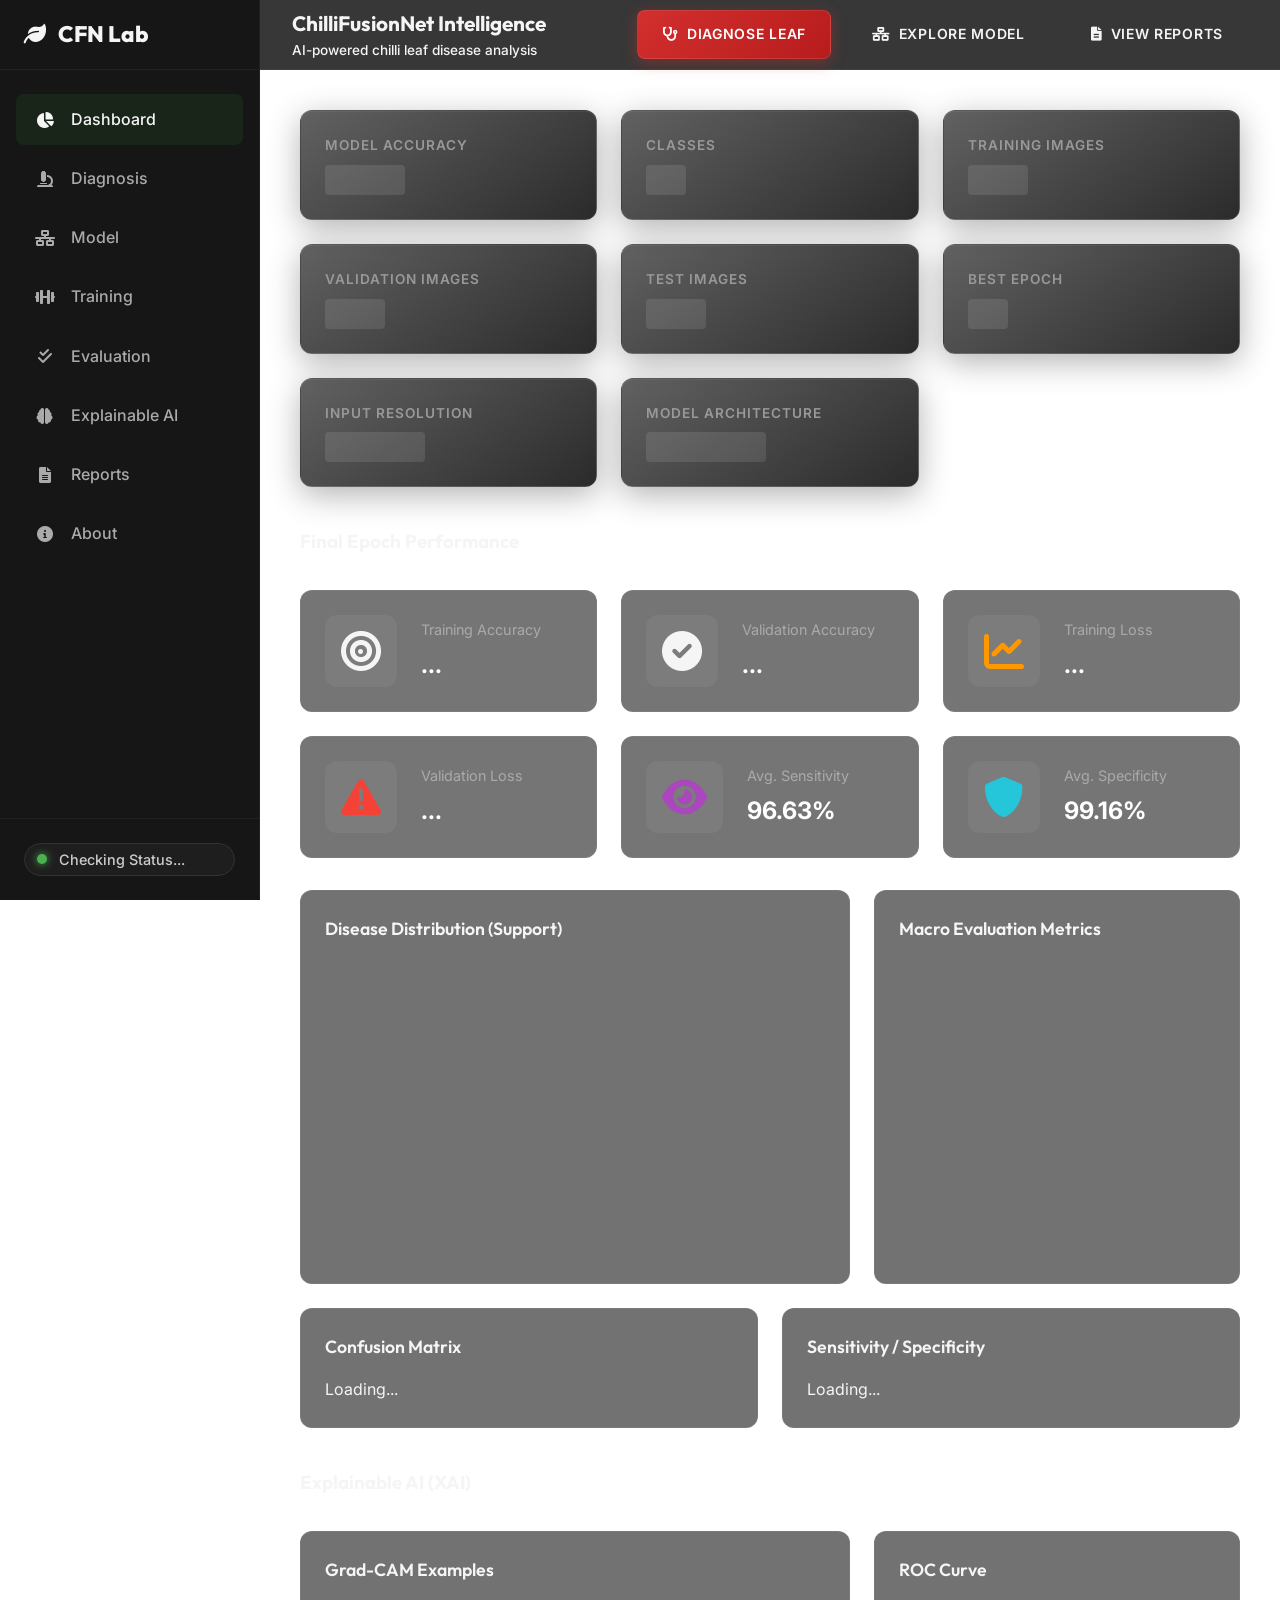
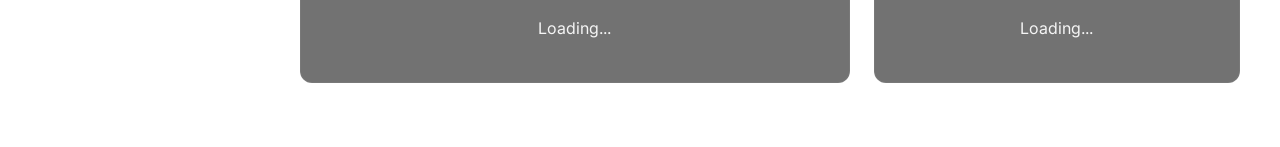
==== chillifusionnet_app/frontend/dashboard.html @ 84f96295 "first commit" ====
<!DOCTYPE html>
<html lang="en">
<head>
    <meta charset="UTF-8">
    <meta name="viewport" content="width=device-width, initial-scale=1.0">
    <title>ChilliFusionNet Intelligence Dashboard</title>
    <link href="https://fonts.googleapis.com/css2?family=Inter:wght@300;400;500;600;700&family=Outfit:wght@400;600;800&display=swap" rel="stylesheet">
    <link href="https://cdnjs.cloudflare.com/ajax/libs/font-awesome/6.0.0/css/all.min.css" rel="stylesheet">
    <script src="https://cdn.jsdelivr.net/npm/chart.js"></script>
    <link rel="stylesheet" href="css/style.css">
    <link rel="stylesheet" href="css/dashboard.css">
</head>
<body>
    <div class="dashboard-layout">
        <!-- Sidebar -->
        <aside class="sidebar" id="sidebar">
            <div class="sidebar-header">
                <a href="index.html" class="sidebar-brand">
                    <i class="fas fa-leaf"></i> CFN Lab
                </a>
                <button class="mobile-close" id="mobile-close"><i class="fas fa-times"></i></button>
            </div>
            <nav class="sidebar-nav">
                <a href="dashboard.html" class="nav-item active" aria-current="page"><i class="fas fa-chart-pie" aria-hidden="true"></i> Dashboard</a>
                <a href="diagnosis.html" class="nav-item"><i class="fas fa-microscope" aria-hidden="true"></i> Diagnosis</a>
                <a href="model.html" class="nav-item"><i class="fas fa-network-wired" aria-hidden="true"></i> Model</a>
                <a href="#" class="nav-item"><i class="fas fa-dumbbell" aria-hidden="true"></i> Training</a>
                <a href="#" class="nav-item"><i class="fas fa-check-double" aria-hidden="true"></i> Evaluation</a>
                <a href="#" class="nav-item"><i class="fas fa-brain" aria-hidden="true"></i> Explainable AI</a>
                <a href="reports.html" class="nav-item"><i class="fas fa-file-alt" aria-hidden="true"></i> Reports</a>
                <a href="index.html#about" class="nav-item mt-auto"><i class="fas fa-info-circle" aria-hidden="true"></i> About</a>
            </nav>
            <div class="sidebar-footer">
                <div class="status-indicator">
                    <div class="status-dot online"></div>
                    <span id="model-status-text">Checking Status...</span>
                </div>
            </div>
        </aside>

        <!-- Main Wrapper -->
        <div class="main-wrapper">
            <!-- Top Navigation -->
            <header class="topbar">
                <button class="mobile-toggle" id="mobile-toggle"><i class="fas fa-bars"></i></button>
                <div class="topbar-title">
                    <h1>ChilliFusionNet Intelligence</h1>
                    <p class="topbar-subtitle">AI-powered chilli leaf disease analysis</p>
                </div>
                <div class="topbar-actions">
                    <!-- Quick Actions -->
                    <a href="diagnosis.html" class="btn btn-primary btn-sm"><i class="fas fa-stethoscope"></i> Diagnose Leaf</a>
                    <a href="model.html" class="btn btn-secondary btn-sm"><i class="fas fa-network-wired"></i> Explore Model</a>
                    <a href="reports.html" class="btn btn-secondary btn-sm"><i class="fas fa-file-alt"></i> View Reports</a>
                </div>
            </header>

            <!-- Dashboard Content -->
            <main class="dashboard-content">
                <!-- Top Metric Cards -->
                <div class="metrics-grid">
                    <div class="metric-card"><span class="metric-title">Model Accuracy</span><span class="metric-value" id="val-accuracy"><div class="skeleton-text" style="width: 80px; height: 30px;"></div></span></div>
                    <div class="metric-card"><span class="metric-title">Classes</span><span class="metric-value" id="val-classes"><div class="skeleton-text" style="width: 40px; height: 30px;"></div></span></div>
                    <div class="metric-card"><span class="metric-title">Training Images</span><span class="metric-value" id="val-train-img"><div class="skeleton-text" style="width: 60px; height: 30px;"></div></span></div>
                    <div class="metric-card"><span class="metric-title">Validation Images</span><span class="metric-value" id="val-val-img"><div class="skeleton-text" style="width: 60px; height: 30px;"></div></span></div>
                    <div class="metric-card"><span class="metric-title">Test Images</span><span class="metric-value" id="val-test-img"><div class="skeleton-text" style="width: 60px; height: 30px;"></div></span></div>
                    <div class="metric-card"><span class="metric-title">Best Epoch</span><span class="metric-value" id="val-best-epoch"><div class="skeleton-text" style="width: 40px; height: 30px;"></div></span></div>
                    <div class="metric-card"><span class="metric-title">Input Resolution</span><span class="metric-value" id="val-resolution"><div class="skeleton-text" style="width: 100px; height: 30px;"></div></span></div>
                    <div class="metric-card"><span class="metric-title">Model Architecture</span><span class="metric-value" id="val-architecture" style="font-size: 1.1rem;"><div class="skeleton-text" style="width: 120px; height: 30px;"></div></span></div>
                </div>

                <!-- Final Analytics Cards -->
                <h3 class="section-heading mt-2">Final Epoch Performance</h3>
                <div class="analytics-cards">
                    <div class="analytics-card">
                        <i class="fas fa-bullseye card-icon"></i>
                        <div><span class="ac-title">Training Accuracy</span><span class="ac-val" id="fin-train-acc">...</span></div>
                    </div>
                    <div class="analytics-card">
                        <i class="fas fa-check-circle card-icon"></i>
                        <div><span class="ac-title">Validation Accuracy</span><span class="ac-val" id="fin-val-acc">...</span></div>
                    </div>
                    <div class="analytics-card">
                        <i class="fas fa-chart-line card-icon" style="color: #ff9800;"></i>
                        <div><span class="ac-title">Training Loss</span><span class="ac-val" id="fin-train-loss">...</span></div>
                    </div>
                    <div class="analytics-card">
                        <i class="fas fa-exclamation-triangle card-icon" style="color: #f44336;"></i>
                        <div><span class="ac-title">Validation Loss</span><span class="ac-val" id="fin-val-loss">...</span></div>
                    </div>
                    <div class="analytics-card">
                        <i class="fas fa-eye card-icon" style="color: #ab47bc;"></i>
                        <div><span class="ac-title">Avg. Sensitivity</span><span class="ac-val" id="fin-avg-sensitivity">96.63%</span></div>
                    </div>
                    <div class="analytics-card">
                        <i class="fas fa-shield-alt card-icon" style="color: #26c6da;"></i>
                        <div><span class="ac-title">Avg. Specificity</span><span class="ac-val" id="fin-avg-specificity">99.16%</span></div>
                    </div>
                </div>

                <!-- Charts Row -->
                <div class="panels-grid">
                    <!-- Disease Distribution -->
                    <div class="panel">
                        <div class="panel-header">
                            <h3 class="panel-title">Disease Distribution (Support)</h3>
                        </div>
                        <div class="panel-content chart-container">
                            <canvas id="distribution-chart"></canvas>
                        </div>
                    </div>
                    <!-- Evaluation List -->
                    <div class="panel">
                        <div class="panel-header">
                            <h3 class="panel-title">Macro Evaluation Metrics</h3>
                        </div>
                        <div class="panel-content">
                            <ul class="metrics-list" id="metrics-list-ui"></ul>
                        </div>
                    </div>
                </div>

                <!-- Complex Eval Row -->
                <div class="panels-grid-even">
                    <!-- Confusion Matrix Summary -->
                    <div class="panel">
                        <div class="panel-header"><h3 class="panel-title">Confusion Matrix</h3></div>
                        <div class="panel-content table-responsive" id="cm-preview">Loading...</div>
                    </div>
                    <!-- Sensitivity / Specificity -->
                    <div class="panel">
                        <div class="panel-header"><h3 class="panel-title">Sensitivity / Specificity</h3></div>
                        <div class="panel-content table-responsive" id="sens-preview">Loading...</div>
                    </div>
                </div>

                <!-- Explainability Row -->
                <h3 class="section-heading mt-2">Explainable AI (XAI)</h3>
                <div class="panels-grid">
                    <div class="panel">
                        <div class="panel-header"><h3 class="panel-title">Grad-CAM Examples</h3></div>
                        <div class="panel-content image-container">
                            <img id="gradcam-image" src="" alt="Grad-CAM" style="display: none;">
                            <p id="gradcam-na">Loading...</p>
                        </div>
                    </div>
                    <div class="panel">
                        <div class="panel-header"><h3 class="panel-title">ROC Curve</h3></div>
                        <div class="panel-content image-container">
                            <img id="roc-image" src="" alt="ROC Curve" style="display: none;">
                            <p id="roc-na">Loading...</p>
                        </div>
                    </div>
                </div>
            </main>
        </div>
    </div>
    <script src="js/api.js"></script>
    <script src="js/app.js"></script>
    <script src="js/dashboard.js"></script>
</body>
</html>
---- chillifusionnet_app/frontend/css/style.css ----
/* 
  ChilliFusionNet Design System 
  Theme: CHILLI + AGRICULTURE + AI 
*/

:root {
    /* Colors - Premium Agricultural AI Theme */
    --chilli-red: #D32F2F;
    --chilli-red-hover: #E53935;
    --deep-green: #1B5E20;
    --light-green: #4CAF50;
    --dark-charcoal: #121212;
    --dark-surface: #1E1E1E;
    --warm-cream: #FDFBF7;
    --text-muted: #A0AAB2;
    --text-light: #F5F5F5;
    
    /* Glassmorphism */
    --glass-bg: rgba(30, 30, 30, 0.6);
    --glass-border: rgba(255, 255, 255, 0.08);
    --glass-shadow: 0 8px 32px 0 rgba(0, 0, 0, 0.3);
    
    /* Gradients */
    --gradient-primary: linear-gradient(135deg, var(--light-green), var(--chilli-red));
    
    /* Layout */
    --border-radius: 12px;
    --border-radius-lg: 16px;
    --transition-speed: 0.3s;
    
    /* Font */
    --font-primary: 'Inter', -apple-system, BlinkMacSystemFont, "Segoe UI", Roboto, sans-serif;
    --font-display: 'Outfit', -apple-system, BlinkMacSystemFont, sans-serif;
}

* {
    box-sizing: border-box;
}

body {
    margin: 0;
    padding: 0;
    font-family: var(--font-primary);
    background-color: var(--dark-charcoal);
    color: var(--text-light);
    line-height: 1.6;
    overflow-x: hidden;
}

h1, h2, h3, h4, h5, h6 {
    font-family: var(--font-display);
    margin-top: 0;
}

a {
    text-decoration: none;
    color: inherit;
}

ul {
    list-style: none;
    padding: 0;
    margin: 0;
}

.container {
    width: 100%;
    max-width: 1440px;
    margin: 0 auto;
    padding: 0 clamp(16px, 4vw, 48px);
}

img, video {
    max-width: 100%;
    height: auto;
}

/* Glassmorphism Card */
.glass-card {
    background: linear-gradient(145deg, rgba(30, 30, 30, 0.7), rgba(18, 18, 18, 0.9));
    backdrop-filter: blur(16px);
    -webkit-backdrop-filter: blur(16px);
    border: 1px solid var(--glass-border);
    border-radius: var(--border-radius-lg);
    padding: 2rem;
    box-shadow: 0 8px 32px 0 rgba(0, 0, 0, 0.5), inset 0 1px 0 rgba(255, 255, 255, 0.1);
    transition: transform 0.4s ease, box-shadow 0.4s ease;
}

.btn {
    display: inline-flex;
    align-items: center;
    justify-content: center;
    gap: 0.5rem;
    padding: 0.75rem 1.5rem;
    border-radius: 8px;
    font-weight: 600;
    cursor: pointer;
    border: 1px solid transparent;
    transition: var(--transition-speed) ease;
    text-transform: uppercase;
    letter-spacing: 0.05em;
    font-size: 0.875rem;
    min-height: 44px; /* Touch friendly */
}

.btn-primary {
    background: linear-gradient(135deg, var(--chilli-red), #B71C1C);
    color: #fff;
    box-shadow: 0 4px 15px rgba(211, 47, 47, 0.4);
    border: 1px solid rgba(255, 255, 255, 0.1);
}

.btn-primary:hover {
    background: linear-gradient(135deg, var(--chilli-red-hover), var(--chilli-red));
    box-shadow: 0 6px 20px rgba(211, 47, 47, 0.6);
    transform: translateY(-2px);
}

.btn-block {
    display: flex;
    width: 100%;
}

/* Utilities */
.text-chilli-red { color: var(--chilli-red); }
.text-green { color: var(--light-green); }
.bg-green { background-color: var(--light-green); }
.bg-blue { background-color: #3b82f6; }
.text-gradient {
    background: var(--gradient-primary);
    -webkit-background-clip: text;
    -webkit-text-fill-color: transparent;
    background-clip: text;
}
.sr-only {
    position: absolute;
    width: 1px;
    height: 1px;
    padding: 0;
    margin: -1px;
    overflow: hidden;
    clip: rect(0, 0, 0, 0);
    border: 0;
}
.hidden { display: none !important; }

/* ---------------- Navbar Styles ---------------- */
.navbar {
    position: fixed;
    top: 0;
    left: 0;
    width: 100%;
    z-index: 50;
    transition: all var(--transition-speed) ease;
    border-bottom: 1px solid transparent;
}
.navbar.bg-transparent {
    background: transparent;
}
.navbar.bg-dark-bg\/90 {
    background: rgba(18, 18, 18, 0.9);
    backdrop-filter: blur(10px);
    -webkit-backdrop-filter: blur(10px);
    border-bottom: 1px solid var(--glass-border);
    box-shadow: var(--glass-shadow);
}
.navbar-container {
    display: flex;
    justify-content: space-between;
    align-items: center;
    height: 80px;
}
.navbar-brand {
    display: flex;
    align-items: center;
}
.nav-logo {
    display: flex;
    align-items: center;
    gap: 0.5rem;
}
.nav-logo-icon {
    font-size: 1.5rem;
    transition: transform var(--transition-speed);
}
.nav-logo:hover .nav-logo-icon {
    transform: scale(1.1);
}
.nav-logo-text {
    font-size: 1.5rem;
    font-weight: 700;
    letter-spacing: -0.025em;
}
.navbar-menu {
    display: flex;
    gap: 2rem;
    align-items: center;
}
.nav-link {
    font-size: 0.875rem;
    font-weight: 500;
    color: var(--text-light);
    transition: color var(--transition-speed);
}
.nav-link:hover, .nav-link.active {
    color: var(--chilli-red);
}
.navbar-actions {
    display: flex;
    align-items: center;
    gap: 1rem;
}
.status-indicator {
    display: flex;
    align-items: center;
    gap: 0.5rem;
    padding: 0.25rem 0.75rem;
    background: var(--dark-surface);
    border-radius: 9999px;
    border: 1px solid #333;
}
.status-dot {
    width: 10px;
    height: 10px;
    background: var(--light-green);
    border-radius: 50%;
}
.status-text {
    font-size: 0.75rem;
    font-weight: 600;
    color: #ccc;
    text-transform: uppercase;
    letter-spacing: 0.05em;
}
.mobile-menu-btn {
    background: none;
    border: none;
    color: var(--text-light);
    font-size: 1.5rem;
    cursor: pointer;
}
.mobile-menu-panel {
    background: rgba(18, 18, 18, 0.95);
    backdrop-filter: blur(12px);
    -webkit-backdrop-filter: blur(12px);
    border-bottom: 1px solid var(--glass-border);
    position: absolute;
    width: 100%;
    padding: 1rem;
}
.mobile-nav-link {
    display: block;
    padding: 0.75rem 1rem;
    font-size: 1rem;
    font-weight: 500;
    border-radius: var(--border-radius);
}
.mobile-nav-link:hover {
    background: var(--dark-surface);
}
.mobile-nav-cta {
    margin-top: 1rem;
    padding-top: 1rem;
    border-top: 1px solid #333;
}
@media (min-width: 768px) {
    .hidden-desktop { display: none !important; }
}
@media (max-width: 767px) {
    .hidden-mobile { display: none !important; }
}

/* ---------------- Footer Styles ---------------- */
.global-footer {
    background: var(--dark-charcoal);
    border-top: 1px solid #333;
    padding: 4rem 0 2rem;
    position: relative;
    overflow: hidden;
}
.footer-glow {
    position: absolute;
    top: 0;
    left: 50%;
    transform: translateX(-50%);
    width: 75%;
    height: 4px;
    background: var(--gradient-primary);
    opacity: 0.2;
}
.footer-grid {
    display: grid;
    grid-template-columns: 1fr;
    gap: 3rem;
    margin-bottom: 3rem;
}
@media (min-width: 768px) {
    .footer-grid { grid-template-columns: 2fr 1fr 1fr; }
}
.footer-logo {
    display: inline-flex;
    align-items: center;
    gap: 0.5rem;
    margin-bottom: 1rem;
}
.footer-logo-icon {
    font-size: 2rem;
    transition: transform var(--transition-speed);
}
.footer-logo:hover .footer-logo-icon {
    transform: rotate(12deg);
}
.footer-logo-text {
    font-size: 1.875rem;
    font-weight: 700;
    letter-spacing: -0.025em;
}
.footer-desc {
    color: var(--text-muted);
    font-size: 0.875rem;
    margin-bottom: 1.5rem;
    max-width: 400px;
}
.footer-socials {
    display: flex;
    gap: 1rem;
}
.social-link {
    width: 40px;
    height: 40px;
    border-radius: 50%;
    background: var(--dark-surface);
    display: flex;
    align-items: center;
    justify-content: center;
    color: var(--text-muted);
    border: 1px solid #333;
    transition: all var(--transition-speed);
}
.social-link:hover {
    background: var(--chilli-red);
    color: #fff;
    border-color: transparent;
}
.footer-title {
    font-size: 0.875rem;
    text-transform: uppercase;
    letter-spacing: 0.05em;
    margin-bottom: 1.5rem;
}
.footer-links li {
    margin-bottom: 0.75rem;
}
.footer-links a {
    color: var(--text-muted);
    font-size: 0.875rem;
    transition: color var(--transition-speed);
    display: flex;
    align-items: center;
    gap: 0.5rem;
}
.footer-links a:hover {
    color: var(--chilli-red);
}
.tech-dot {
    width: 6px;
    height: 6px;
    border-radius: 50%;
    display: inline-block;
}
.footer-links.tech-links li {
    display: flex;
    align-items: center;
    gap: 0.5rem;
    color: var(--text-muted);
    font-size: 0.875rem;
}
.footer-bottom {
    padding-top: 2rem;
    border-top: 1px solid #333;
    display: flex;
    flex-direction: column;
    align-items: center;
    gap: 1rem;
}
@media (min-width: 768px) {
    .footer-bottom {
        flex-direction: row;
        justify-content: space-between;
    }
}
.copyright-text {
    color: var(--text-muted);
    font-size: 0.875rem;
    margin: 0;
}
.built-with {
    color: #888;
    font-size: 0.75rem;
    margin: 0;
}


/* ---------------- AI Analysis Loader ---------------- */
.loader-overlay {
    position: fixed;
    top: 0;
    left: 0;
    width: 100%;
    height: 100%;
    background: rgba(18, 18, 18, 0.85);
    backdrop-filter: blur(16px);
    -webkit-backdrop-filter: blur(16px);
    z-index: 9999;
    display: flex;
    justify-content: center;
    align-items: center;
    transition: opacity 0.4s ease, visibility 0.4s;
    opacity: 1;
    visibility: visible;
}

.loader-overlay.hidden {
    opacity: 0;
    visibility: hidden;
    pointer-events: none;
}

.loader-content {
    display: flex;
    flex-direction: column;
    align-items: center;
    text-align: center;
    padding: 2rem;
}

/* Floating Real Chilli Animation */
.loader-visual-container {
    position: relative;
    width: 180px;
    height: 180px;
    margin-bottom: 2rem;
    display: flex;
    justify-content: center;
    align-items: center;
}

.loader-glow {
    position: absolute;
    top: 50%;
    left: 50%;
    transform: translate(-50%, -50%);
    width: 100%;
    height: 100%;
    background: radial-gradient(circle, rgba(211, 47, 47, 0.3) 0%, rgba(0, 0, 0, 0) 70%);
    border-radius: 50%;
    animation: glow-pulse 3s ease-in-out infinite;
    z-index: 1;
}

.loader-real-chilli {
    position: relative;
    z-index: 2;
    width: 140px;
    height: auto;
    object-fit: contain;
    border-radius: 20px; /* if it is not fully transparent */
    box-shadow: 0 10px 30px rgba(0,0,0,0.5);
    animation: float-chilli 4s ease-in-out infinite;
}

@keyframes float-chilli {
    0% { transform: translateY(0) rotate(-2deg) scale(1); }
    50% { transform: translateY(-15px) rotate(2deg) scale(1.05); }
    100% { transform: translateY(0) rotate(-2deg) scale(1); }
}

@keyframes glow-pulse {
    0% { opacity: 0.5; transform: translate(-50%, -50%) scale(1); }
    50% { opacity: 1; transform: translate(-50%, -50%) scale(1.2); }
    100% { opacity: 0.5; transform: translate(-50%, -50%) scale(1); }
}

/* Reduced Motion Support */
@media (prefers-reduced-motion: reduce) {
    .loader-real-chilli {
        animation: none !important;
        transform: none !important;
    }
    .loader-glow {
        animation: none !important;
    }
}

.loader-title {
    font-size: 2rem;
    color: #fff;
    margin-bottom: 0.5rem;
    letter-spacing: 0.05em;
}

.loader-subtitle {
    font-size: 1.125rem;
    margin-bottom: 1.5rem;
}

.loader-status-container {
    display: inline-flex;
    align-items: center;
    gap: 0.75rem;
    padding: 0.75rem 1.5rem;
    background: var(--dark-surface);
    border: 1px solid #333;
    border-radius: 9999px;
    box-shadow: 0 4px 15px rgba(0,0,0,0.3);
}

.loader-dynamic-text {
    font-size: 0.875rem;
    font-weight: 500;
    color: var(--text-light);
}

.status-icon {
    font-size: 1rem;
}

.skeleton-text { background: rgba(255, 255, 255, 0.1); border-radius: 4px; animation: skeleton-pulse 1.5s infinite; } @keyframes skeleton-pulse { 0% { opacity: 0.5; } 50% { opacity: 1; } 100% { opacity: 0.5; } }

/* Accessibility Updates */
*:focus-visible { outline: 2px solid var(--chilli-red); outline-offset: 2px; }
.mobile-nav-link.active { color: var(--chilli-red); }
---- chillifusionnet_app/frontend/css/dashboard.css ----
/* dashboard.css */

:root {
    --sidebar-width: 260px;
    --sidebar-bg: rgba(18, 18, 18, 0.98);
    --topbar-height: 70px;
}

body {
    background-color: var(--dark-bg);
    margin: 0;
    overflow-x: hidden;
}

.dashboard-layout {
    display: flex;
    min-height: 100vh;
}

/* Sidebar */
.sidebar {
    width: var(--sidebar-width);
    background: var(--sidebar-bg);
    border-right: 1px solid rgba(255, 255, 255, 0.05);
    display: flex;
    flex-direction: column;
    position: fixed;
    height: 100vh;
    z-index: 1000;
    transition: transform 0.3s ease;
}

.sidebar-header {
    height: var(--topbar-height);
    display: flex;
    align-items: center;
    justify-content: space-between;
    padding: 0 1.5rem;
    border-bottom: 1px solid rgba(255, 255, 255, 0.05);
}

.sidebar-brand {
    font-family: 'Outfit', sans-serif;
    font-size: 1.4rem;
    font-weight: 800;
    color: var(--light-text);
    text-decoration: none;
    display: flex;
    align-items: center;
    gap: 0.75rem;
}

.sidebar-brand i { color: var(--primary-green); }

.mobile-close {
    display: none;
    background: none;
    border: none;
    color: #aaa;
    font-size: 1.2rem;
    cursor: pointer;
}

.sidebar-nav {
    padding: 1.5rem 1rem;
    display: flex;
    flex-direction: column;
    gap: 0.5rem;
    flex-grow: 1;
    overflow-y: auto;
}

.nav-item {
    display: flex;
    align-items: center;
    gap: 1rem;
    padding: 0.8rem 1.2rem;
    color: #aaa;
    text-decoration: none;
    border-radius: 8px;
    font-weight: 500;
    transition: all 0.2s ease;
}

.nav-item:hover, .nav-item.active {
    background: rgba(46, 125, 50, 0.15);
    color: var(--primary-green);
}

.nav-item i { width: 20px; text-align: center; }

.sidebar-footer {
    padding: 1.5rem;
    border-top: 1px solid rgba(255,255,255,0.05);
}

.status-indicator {
    display: flex;
    align-items: center;
    gap: 0.75rem;
    color: #ccc;
    font-weight: 500;
    font-size: 0.9rem;
}

.status-dot {
    width: 10px;
    height: 10px;
    border-radius: 50%;
    background-color: #888;
}

.status-dot.online {
    background-color: #4caf50;
    box-shadow: 0 0 8px #4caf50;
    animation: pulse-dot 2s infinite;
}

@keyframes pulse-dot {
    0% { transform: scale(1); opacity: 1; }
    50% { transform: scale(1.5); opacity: 0.5; }
    100% { transform: scale(1); opacity: 1; }
}

/* Main Content Area */
.main-wrapper {
    flex-grow: 1;
    margin-left: var(--sidebar-width);
    display: flex;
    flex-direction: column;
    min-height: 100vh;
}

/* Top Navigation */
.topbar {
    height: var(--topbar-height);
    background: rgba(20, 20, 20, 0.85);
    backdrop-filter: blur(10px);
    border-bottom: 1px solid rgba(255, 255, 255, 0.05);
    display: flex;
    align-items: center;
    justify-content: space-between;
    padding: 0 2rem;
    position: sticky;
    top: 0;
    z-index: 900;
}

.mobile-toggle {
    display: none;
    background: none;
    border: none;
    color: var(--light-text);
    font-size: 1.5rem;
    cursor: pointer;
    margin-right: 1rem;
}

.topbar-title h1 {
    font-size: 1.3rem;
    margin: 0;
    font-family: 'Outfit', sans-serif;
    color: var(--light-text);
}

.topbar-subtitle {
    font-size: 0.85rem;
    color: var(--primary-green);
    margin: 0;
    font-weight: 500;
}

.topbar-actions {
    display: flex;
    gap: 1rem;
}

/* Dashboard Content */
.dashboard-content {
    padding: clamp(1rem, 4vw, 2.5rem);
    flex-grow: 1;
}

.section-heading {
    font-family: 'Outfit', sans-serif;
    color: var(--light-text);
    margin-bottom: 1.5rem;
    padding-bottom: 0.5rem;
    border-bottom: 1px solid rgba(255,255,255,0.05);
}

.mt-2 { margin-top: 2.5rem; }

/* Metric Cards */
.metrics-grid {
    display: grid;
    grid-template-columns: repeat(auto-fit, minmax(220px, 1fr));
    gap: 1.5rem;
    margin-bottom: 1.5rem;
}

.metric-card {
    background: linear-gradient(145deg, rgba(30, 30, 30, 0.7), rgba(20, 20, 20, 0.9));
    backdrop-filter: blur(16px);
    -webkit-backdrop-filter: blur(16px);
    border: 1px solid rgba(255, 255, 255, 0.08);
    border-radius: 12px;
    padding: 1.5rem;
    display: flex;
    flex-direction: column;
    box-shadow: 0 8px 32px 0 rgba(0, 0, 0, 0.3), inset 0 1px 0 rgba(255, 255, 255, 0.05);
    transition: transform 0.3s ease, border-color 0.3s ease, box-shadow 0.3s ease;
}

.metric-card:hover {
    transform: translateY(-3px);
    border-color: rgba(76, 175, 80, 0.3);
}

.metric-title {
    color: #999;
    font-size: 0.85rem;
    text-transform: uppercase;
    letter-spacing: 1px;
    margin-bottom: 0.5rem;
    font-weight: 600;
}

.metric-value {
    color: var(--light-text);
    font-size: 1.8rem;
    font-weight: 700;
    font-family: 'Outfit', sans-serif;
}

/* Analytics Cards */
.analytics-cards {
    display: grid;
    grid-template-columns: repeat(auto-fit, minmax(240px, 1fr));
    gap: 1.5rem;
    margin-bottom: 2rem;
}

.analytics-card {
    background: rgba(25, 25, 25, 0.6);
    border: 1px solid rgba(255,255,255,0.05);
    border-radius: 12px;
    padding: 1.5rem;
    display: flex;
    align-items: center;
    gap: 1.5rem;
}

.card-icon {
    font-size: 2.5rem;
    color: var(--primary-green);
    background: rgba(255,255,255,0.05);
    padding: 1rem;
    border-radius: 12px;
}

.ac-title {
    display: block;
    color: #aaa;
    font-size: 0.9rem;
    margin-bottom: 0.25rem;
}

.ac-val {
    display: block;
    color: #fff;
    font-size: 1.5rem;
    font-weight: 700;
}

/* Dashboard Panels */
.panels-grid {
    display: grid;
    grid-template-columns: 1.5fr 1fr;
    gap: 1.5rem;
    margin-bottom: 1.5rem;
}

.panels-grid-even {
    display: grid;
    grid-template-columns: 1fr 1fr;
    gap: 1.5rem;
    margin-bottom: 1.5rem;
}

.panel {
    background: rgba(20, 20, 20, 0.6);
    border: 1px solid rgba(255, 255, 255, 0.05);
    border-radius: 12px;
    padding: 1.5rem;
    display: flex;
    flex-direction: column;
}

.panel-header {
    margin-bottom: 1rem;
}

.panel-title {
    margin: 0;
    font-size: 1.1rem;
    font-weight: 600;
    font-family: 'Outfit', sans-serif;
    color: var(--primary-green);
}

.panel-content {
    flex-grow: 1;
    position: relative;
    display: flex;
    flex-direction: column;
    justify-content: center;
}

.chart-container {
    width: 100%;
    height: 300px;
}

.image-container {
    width: 100%;
    text-align: center;
}

.image-container img {
    max-width: 100%;
    max-height: 300px;
    border-radius: 8px;
    border: 1px solid rgba(255,255,255,0.1);
}

.metrics-list {
    width: 100%;
    list-style: none;
    padding: 0;
    margin: 0;
}

.metrics-list li {
    display: flex;
    justify-content: space-between;
    padding: 0.8rem 0;
    border-bottom: 1px dashed rgba(255,255,255,0.1);
}

.metrics-list li:last-child {
    border-bottom: none;
}

.metrics-list-label {
    color: #ccc;
    font-weight: 500;
}

.metrics-list-value {
    font-weight: 700;
    color: var(--light-text);
}

/* Data Tables */
.table-responsive {
    overflow-x: auto;
}

.data-table {
    width: 100%;
    border-collapse: collapse;
    font-size: 0.9rem;
}

.data-table th, .data-table td {
    padding: 0.75rem;
    text-align: left;
    border-bottom: 1px solid rgba(255,255,255,0.05);
}

.data-table th {
    color: #aaa;
    font-weight: 600;
}

.data-table td {
    color: #fff;
    font-weight: 500;
}

/* Responsive */
@media (max-width: 1200px) {
    .panels-grid { grid-template-columns: 1fr; }
    .panels-grid-even { grid-template-columns: 1fr; }
}

@media (max-width: 992px) {
    .sidebar { transform: translateX(-100%); }
    .sidebar.open { transform: translateX(0); }
    .main-wrapper { margin-left: 0; }
    .mobile-toggle { display: block; }
    .mobile-close { display: block; }
    .topbar { padding: 0 1rem; }
    .topbar-actions { display: none; } /* Hide buttons on very small screens or make them stack */
}

/* Heatmap Confusion Matrix Table */
.cm-table {
    width: 100%;
    border-collapse: collapse;
    font-size: 0.85rem;
    font-family: 'Inter', monospace;
}

.cm-table th, .cm-table td {
    text-align: center;
    padding: 8px 6px;
    border: 1px solid rgba(255,255,255,0.06);
}

.cm-table thead th {
    color: #ccc;
    font-weight: 600;
    background: rgba(255,255,255,0.05);
    font-size: 0.8rem;
}

.cm-table .cm-corner {
    color: #666;
    font-style: italic;
    font-size: 0.75rem;
}

.cm-table .cm-row-label {
    color: #ccc;
    font-weight: 600;
    background: rgba(255,255,255,0.04);
    font-size: 0.8rem;
    text-align: left;
    padding-left: 10px;
}

.cm-table td {
    min-width: 40px;
    transition: filter 0.2s;
}

.cm-table td:hover {
    filter: brightness(1.4);
    cursor: default;
}
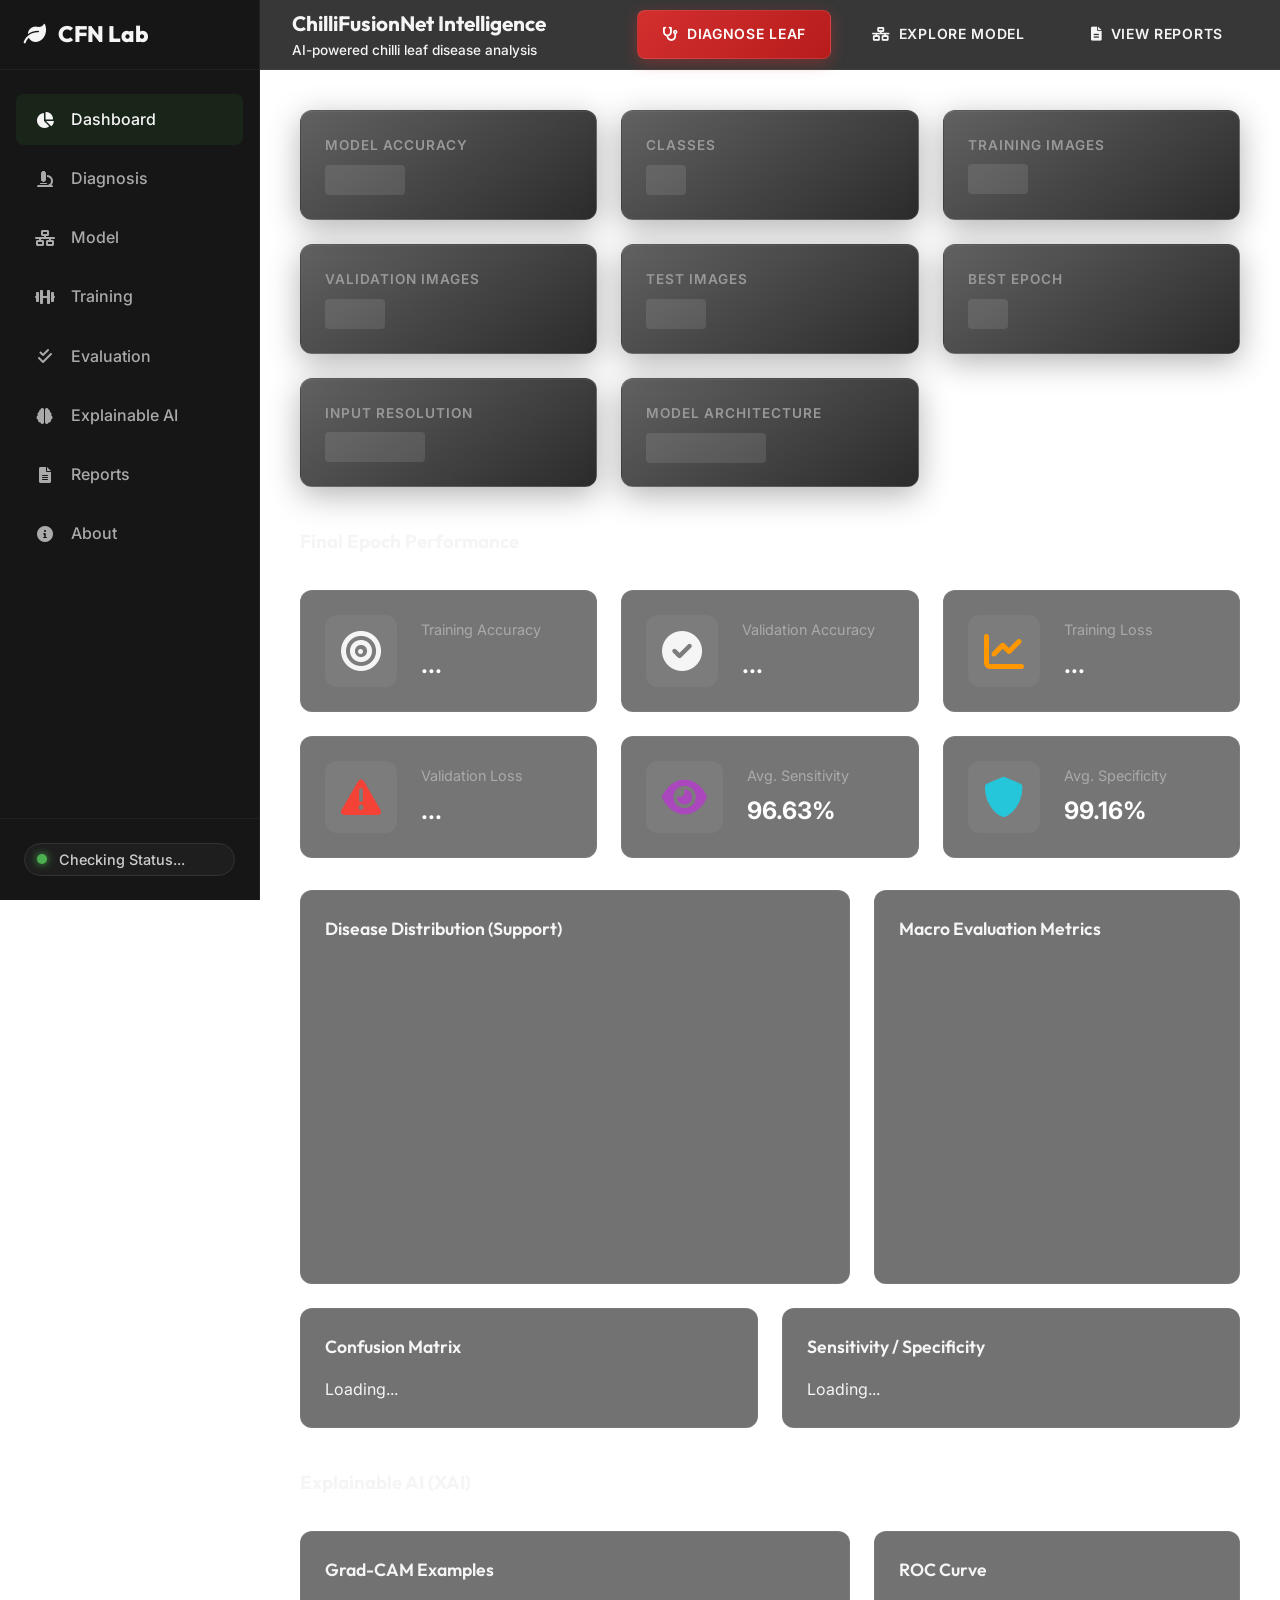
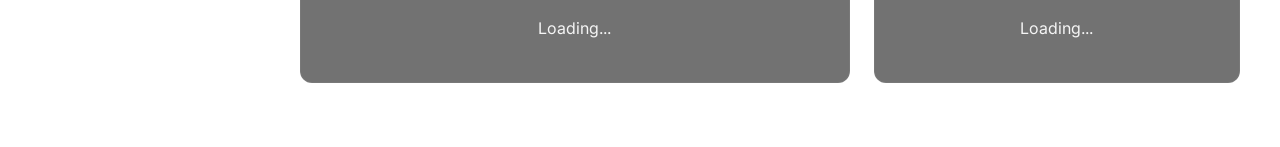
==== commit f1a7d8d2: "chore: prepare ChilliFusionNet for production deployment on Render + Netlify" ====
--- a/chillifusionnet_app/frontend/dashboard.html
+++ b/chillifusionnet_app/frontend/dashboard.html
@@ -155,6 +155,7 @@
             </main>
         </div>
     </div>
+    <script src="js/config.js"></script>
     <script src="js/api.js"></script>
     <script src="js/app.js"></script>
     <script src="js/dashboard.js"></script>
